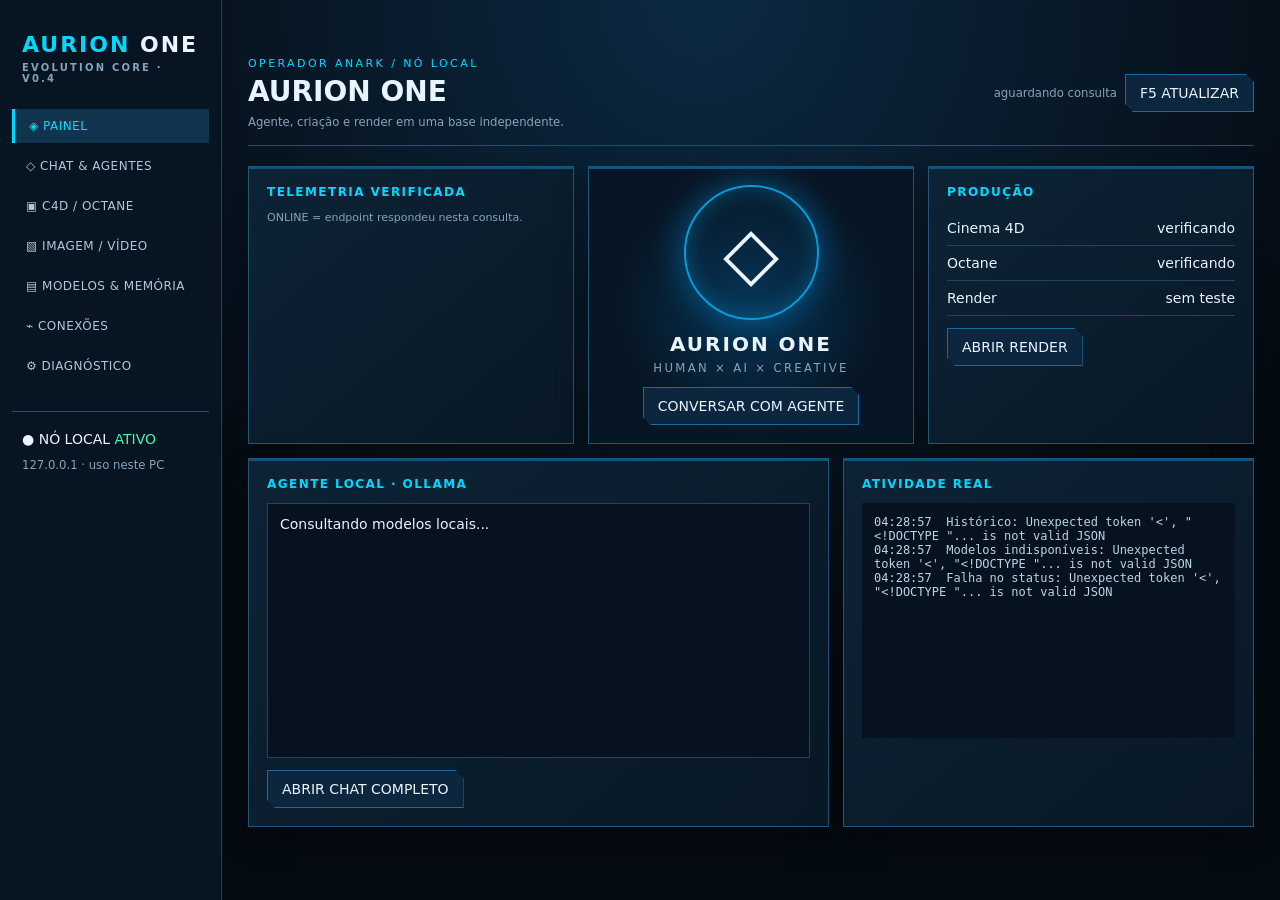
==== vnext/index.html @ 763e288a "Add AURION vNext local module: index.html" ====
<!doctype html>
<html lang="pt-BR">
<head>
<meta charset="utf-8"><meta name="viewport" content="width=device-width,initial-scale=1">
<title>AURION ONE · EVOLUTION CORE</title>
<style>
:root{color-scheme:dark;--bg:#050b12;--panel:#0b2034;--edge:#146ba7;--cyan:#00d9ff;--white:#e8f4ff;--muted:#84a4bb;--green:#49f5b2;--red:#ff6570;--purple:#9d4edd}
*{box-sizing:border-box}body{margin:0;background:radial-gradient(circle at 55% 0,#0c2942,#050b12 60%);color:var(--white);font:14px Segoe UI,system-ui,sans-serif}
button,input,textarea,select{font:inherit}button{cursor:pointer;background:#0c263e;color:var(--white);border:1px solid var(--edge);padding:10px 14px;clip-path:polygon(0 0,calc(100% - 8px) 0,100% 8px,100% 100%,8px 100%,0 calc(100% - 8px))}
button:hover,button:focus-visible{border-color:var(--cyan);background:#113858}button:disabled{opacity:.45;cursor:not-allowed}
input,textarea,select{background:#06131f;border:1px solid #24506b;color:var(--white);padding:11px;border-radius:4px;width:100%}
textarea{resize:vertical}a{color:var(--cyan)}small,.muted{color:var(--muted)}h1,h2,h3,p{margin:0}h2{font-size:17px;letter-spacing:.07em}h3{font-size:12px;color:var(--cyan);letter-spacing:.12em;margin-bottom:12px}
.app{display:grid;grid-template-columns:222px 1fr;min-height:100vh}.side{background:#071421;border-right:1px solid #184467;padding:20px 12px;position:sticky;top:0;height:100vh;overflow:auto}
.brand{padding:12px 10px 22px;color:var(--cyan);font-size:22px;font-weight:800;letter-spacing:.09em}.brand span{color:var(--white)}.brand small{display:block;font-size:10px;letter-spacing:.22em;margin-top:5px}
.nav{width:100%;text-align:left;margin:3px 0;border:0;background:transparent;clip-path:none;color:#afc8dc;font-size:12px;letter-spacing:.04em}.nav.active{background:#10344e;color:var(--cyan);border-left:3px solid var(--cyan)}.side-footer{border-top:1px solid #25516b;margin-top:25px;padding:15px 10px;line-height:1.8}
.main{min-width:0;padding:20px 26px 36px;max-width:1750px;width:100%;margin:auto}.top{display:flex;justify-content:space-between;gap:18px;align-items:center;border-bottom:1px solid #24506b;padding-bottom:16px;margin-bottom:20px}.eyebrow{color:var(--cyan);letter-spacing:.22em;font-size:11px}.top h1{font-size:28px;margin:5px 0}.top-actions{display:flex;gap:8px;align-items:center}
.grid{display:grid;grid-template-columns:repeat(12,minmax(0,1fr));gap:14px}.card{background:linear-gradient(140deg,#0d2335,#081827);border:1px solid #225675;box-shadow:inset 0 2px #0b547e,0 14px 30px #0005;padding:18px;min-width:0}.span3{grid-column:span 3}.span4{grid-column:span 4}.span5{grid-column:span 5}.span6{grid-column:span 6}.span7{grid-column:span 7}.span8{grid-column:span 8}.span12{grid-column:span 12}
.hero{min-height:250px;display:flex;align-items:center;justify-content:center;flex-direction:column;background:radial-gradient(circle,#073456 0,#071624 62%);text-align:center}.orb{width:135px;height:135px;border:2px solid #059cdb;border-radius:50%;display:grid;place-items:center;font-size:73px;font-weight:200;color:var(--white);box-shadow:0 0 32px #008cdb88,inset 0 0 24px #00b5ff55;margin-bottom:12px}.hero strong{font-size:20px;letter-spacing:.1em}.hero small{letter-spacing:.2em;margin-top:5px}
.service{display:flex;justify-content:space-between;gap:8px;border-bottom:1px solid #20445d;padding:9px 0}.service:last-child{border:0}.dot{color:var(--muted)}.online,.confirmed{color:var(--green)}.offline,.error{color:var(--red)}.detected,.unconfirmed,.running{color:#ffd477}.row{display:flex;align-items:center;gap:8px;flex-wrap:wrap}.stack{display:grid;gap:10px}.chatlog{height:255px;overflow:auto;background:#06121f;border:1px solid #23445e;padding:12px;white-space:pre-wrap}.message{border-bottom:1px solid #17344b;padding:8px 0;line-height:1.5}.message b{color:var(--cyan)}.message.user b{color:#cca4ff}.chatbox{display:grid;grid-template-columns:1fr auto;gap:8px;margin-top:10px}.chatbox textarea{min-height:67px}
.logs{height:235px;overflow:auto;background:#06121f;padding:12px;font:12px Consolas,monospace;white-space:pre-wrap;color:#b8d4e5}.view{display:none}.view.active{display:block}.statusline{font-size:11px;color:var(--muted);margin-top:11px}.actions{display:flex;gap:8px;flex-wrap:wrap;margin-top:12px}progress{width:100%;height:18px;accent-color:var(--cyan);margin:10px 0}.preview{max-width:100%;max-height:310px;object-fit:contain;background:#06131f;display:none;margin:10px auto}
.info{padding:10px;border-left:2px solid var(--cyan);background:#0a2538;line-height:1.5}.warn{border-left-color:#ffd477}.section-title{margin-bottom:15px}.tile-list{display:grid;grid-template-columns:repeat(auto-fit,minmax(180px,1fr));gap:12px}.tile{border:1px solid #225675;padding:14px;min-height:90px;background:#071b2b}.tile strong{display:block;margin-bottom:9px;color:var(--cyan)}
@media(max-width:1050px){.span3,.span4,.span5,.span6,.span7,.span8{grid-column:span 6}.app{grid-template-columns:180px 1fr}.main{padding:16px}}
@media(max-width:700px){.app{display:block}.side{position:static;height:auto;border-right:0;padding:10px}.brand{padding:5px}.nav{width:auto;margin:2px;padding:8px}.side-footer{display:none}.main{padding:14px}.top{align-items:flex-start}.top h1{font-size:21px}.grid{display:block}.card{margin-bottom:12px}.chatbox{grid-template-columns:1fr}}
</style></head>
<body><div class="app">
<aside class="side"><div class="brand">AURION <span>ONE</span><small>EVOLUTION CORE · V0.4</small></div>
<nav aria-label="Módulos"><button class="nav active" data-view="home">◈ PAINEL</button><button class="nav" data-view="agent">◇ CHAT & AGENTES</button><button class="nav" data-view="render">▣ C4D / OCTANE</button><button class="nav" data-view="media">▧ IMAGEM / VÍDEO</button><button class="nav" data-view="library">▤ MODELOS & MEMÓRIA</button><button class="nav" data-view="connections">⌁ CONEXÕES</button><button class="nav" data-view="diagnostic">⚙ DIAGNÓSTICO</button></nav>
<div class="side-footer"><div>● NÓ LOCAL <span id="node-status" class="online">ATIVO</span></div><small>127.0.0.1 · uso neste PC</small></div></aside>
<main class="main">
<header class="top"><div><div class="eyebrow">OPERADOR ANARK / NÓ LOCAL</div><h1>AURION ONE</h1><small>Agente, criação e render em uma base independente.</small></div><div class="top-actions"><small id="last-check">aguardando consulta</small><button id="refresh">F5 ATUALIZAR</button></div></header>
<section id="home" class="view active"><div class="grid">
<article class="card span4"><h3>TELEMETRIA VERIFICADA</h3><div id="services"></div><div class="statusline">ONLINE = endpoint respondeu nesta consulta.</div></article>
<article class="card hero span4"><div class="orb">◇</div><strong>AURION ONE</strong><small>HUMAN × AI × CREATIVE</small><div class="actions"><button data-go="agent">CONVERSAR COM AGENTE</button></div></article>
<article class="card span4"><h3>PRODUÇÃO</h3><div class="service">Cinema 4D <span id="c4d-state">verificando</span></div><div class="service">Octane <span id="octane-state">verificando</span></div><div class="service">Render <span id="render-state">sem teste</span></div><div class="actions"><button data-go="render">ABRIR RENDER</button></div></article>
<article class="card span7"><h3>AGENTE LOCAL · OLLAMA</h3><div id="home-chat" class="chatlog">Consultando modelos locais...</div><div class="actions"><button data-go="agent">ABRIR CHAT COMPLETO</button></div></article>
<article class="card span5"><h3>ATIVIDADE REAL</h3><div id="events" class="logs"></div></article>
</div></section>
<section id="agent" class="view"><div class="grid"><article class="card span8"><h2 class="section-title">CHAT & AGENTES</h2><div class="row"><label for="model">Modelo Ollama</label><select id="model" style="max-width:350px"></select><button id="models-refresh">RELER MODELOS</button></div><div id="chat" class="chatlog" style="height:390px;margin-top:12px"></div><div class="chatbox"><textarea id="message" placeholder="Escreva para seu agente local. As conversas ficam neste PC."></textarea><button id="send">ENVIAR</button></div><small id="chat-status">Selecione um modelo disponível.</small></article><article class="card span4"><h3>MEMÓRIA DE CONVERSA</h3><p class="info">Histórico salvo em SQLite local após resposta real. O painel não usa automaticamente suas pastas privadas como contexto.</p><div class="actions"><button data-go="library">ABRIR NOTAS</button></div><h3 style="margin-top:25px">ESTADO DO AGENTE</h3><div id="agent-health" class="muted">Aguardando Ollama.</div></article></div></section>
<section id="render" class="view"><div class="grid"><article class="card span7"><h2 class="section-title">CINEMA 4D / OCTANE</h2><p class="info">Coloque a cena .c4d em <code>data/projects</code>, salva com Octane como renderizador. O teste cria a saída em <code>data/renders</code>.</p><div class="row" style="margin-top:15px"><select id="scene"></select><button id="render-refresh">RELER CENAS</button><button id="render-start">RENDER FRAME 0</button></div><progress id="render-progress" max="100"></progress><div id="render-detail" class="muted">Sem teste nesta sessão.</div><img id="render-preview" class="preview" alt="Prévia do render validado"></article><article class="card span5"><h3>VERIFICAÇÃO</h3><div id="render-health"></div><p class="info warn" style="margin-top:15px">Arquivo encontrado não comprova licença ou compatibilidade. O resultado só recebe confirmação após processo, PNG e log.</p></article></div></section>
<section id="media" class="view"><div class="grid"><article class="card span8"><h2 class="section-title">ESTÚDIO DE IMAGEM & VÍDEO</h2><div class="info">ComfyUI abre no editor local quando responder. Geração por workflow será habilitada após validar catálogo e fluxo compatível com seus modelos. Este módulo não anuncia uma geração ainda não testada.</div><div class="actions"><button id="open-comfy">ABRIR COMFYUI</button></div></article><article class="card span4"><h3>ESTADO DA FILA</h3><div id="comfy-health" class="muted">Verificando 8188.</div></article></div></section>
<section id="library" class="view"><div class="grid"><article class="card span6"><h2 class="section-title">MODELOS DISPONÍVEIS</h2><div id="model-list" class="tile-list"></div></article><article class="card span6"><h2 class="section-title">NOTAS & CONTINUIDADE</h2><textarea id="note" rows="4" placeholder="Registre uma decisão ou memória autorizada."></textarea><div class="actions"><button id="save-note">SALVAR NOTA</button></div><div id="notes" class="chatlog" style="margin-top:12px"></div></article></div></section>
<section id="connections" class="view"><div class="grid"><article class="card span12"><h2 class="section-title">CONEXÕES</h2><div class="tile-list"><div class="tile"><strong>OLLAMA</strong><div id="con-ollama">Verificando</div></div><div class="tile"><strong>COMFYUI</strong><div id="con-comfyui">Verificando</div></div><div class="tile"><strong>OPEN WEBUI</strong><div id="con-webui">Verificando</div><div class="actions"><button id="open-webui">ABRIR LOCAL</button></div></div><div class="tile"><strong>GITHUB / DRIVE</strong><span class="muted">Não configurados neste nó. Nenhuma chave foi incorporada.</span></div><div class="tile"><strong>POCO / MI BAND / FONE</strong><span class="muted">Não verificados neste PC. Sem pareamento anunciado.</span></div><div class="tile"><strong>NVIDIA / OUTROS</strong><span class="muted">Integração de API ainda não configurada. Segredos fora do painel.</span></div></div></article></div></section>
<section id="diagnostic" class="view"><div class="grid"><article class="card span6"><h2 class="section-title">DIAGNÓSTICO LOCAL</h2><div id="raw-status" class="logs"></div></article><article class="card span6"><h2 class="section-title">CONTINUIDADE</h2><p class="info">Este painel roda em 127.0.0.1:8766, paralelo à base estável. F5 reconsulta serviços, modelos e cenas; não instala nem modifica programas. SQLite, cenas e saídas ficam em <code>data</code>.</p><div class="actions"><button id="download-history">EXPORTAR HISTÓRICO JSON</button></div><p class="statusline">Versão 0.4 · ponto de entrada próprio · sem acesso remoto.</p></article></div></section>
</main></div>
<script>
const TOKEN='__LOCAL_TOKEN__'; const api=async(path,method='GET',body)=>{const r=await fetch(path,{method,headers:{Authorization:'Bearer '+TOKEN,'Content-Type':'application/json'},body:body?JSON.stringify(body):undefined});const j=await r.json();if(!r.ok)throw Error(j.error||'HTTP '+r.status);return j};
const $=id=>document.getElementById(id);const safe=s=>String(s??'');let current=null,logLines=[];
function event(msg){logLines.unshift(new Date().toLocaleTimeString('pt-BR')+'  '+msg);logLines=logLines.slice(0,70);$('events').textContent=logLines.join('\n')}
function show(name){document.querySelectorAll('.view').forEach(x=>x.classList.toggle('active',x.id===name));document.querySelectorAll('.nav').forEach(x=>x.classList.toggle('active',x.dataset.view===name))}
document.querySelectorAll('[data-view],[data-go]').forEach(x=>x.addEventListener('click',()=>show(x.dataset.view||x.dataset.go)));
function state(el,value){el.textContent=value;el.className=value}
function serviceRow(name,data){let d=document.createElement('div');d.className='service';let label=document.createElement('span');label.textContent=name;let s=document.createElement('span');state(s,data.state);d.append(label,s);return d}
async function refresh(){try{let s=await api('/api/status');current=s;$('last-check').textContent='VERIFICADO '+new Date().toLocaleTimeString('pt-BR');$('services').replaceChildren(...Object.entries(s.services).map(([k,v])=>serviceRow(k.toUpperCase(),v)));state($('c4d-state'),s.c4d.state);state($('octane-state'),s.octane.state);state($('render-state'),s.render.state);$('render-health').replaceChildren(serviceRow('C4D',s.c4d),serviceRow('OCTANE',s.octane),serviceRow('RESULTADO',s.render));$('render-detail').textContent=s.render.message;$('render-progress').value=s.render.progress??0;$('render-progress').removeAttribute('value');if(s.render.progress!=null)$('render-progress').value=s.render.progress;if(s.render.file){$('render-preview').style.display='block';fetch('/api/render/file/'+encodeURIComponent(s.render.file),{headers:{Authorization:'Bearer '+TOKEN}}).then(r=>{if(!r.ok)throw Error('Prévia indisponível');return r.blob()}).then(b=>{if(window.previewUrl)URL.revokeObjectURL(window.previewUrl);window.previewUrl=URL.createObjectURL(b);$('render-preview').src=window.previewUrl}).catch(e=>event(e.message))}
 $('agent-health').textContent=s.services.ollama.state+' · '+(s.services.ollama.models??0)+' modelos';$('comfy-health').textContent=s.services.comfyui.state;for(const k of ['ollama','comfyui','webui'])$('con-'+k).textContent=s.services[k].state+' · '+s.services[k].checked_at;let selected=$('scene').value;$('scene').replaceChildren(...s.scenes.map(x=>new Option(x,x)));if(s.scenes.includes(selected))$('scene').value=selected;if(!s.scenes.length)$('scene').add(new Option('Nenhuma cena em data/projects',''));$('raw-status').textContent=JSON.stringify(s,null,2);event('Estado local atualizado');}catch(e){event('Falha no status: '+e.message)}}
async function loadModels(){try{let m=(await api('/api/models')).models;let prev=$('model').value;$('model').replaceChildren(...m.map(x=>new Option(x,x)));if(m.includes(prev))$('model').value=prev;if(!m.length)$('model').add(new Option('Nenhum modelo disponível',''));$('model-list').replaceChildren(...m.map(x=>{let d=document.createElement('div');d.className='tile';d.textContent=x;return d}));if(!m.length)$('model-list').textContent='Ollama sem modelos ou offline.';$('home-chat').textContent=m.length?'Modelo pronto: '+m[0]:'Sem modelo local confirmado.';event(m.length+' modelo(s) Ollama');}catch(e){$('chat-status').textContent=e.message;event('Modelos indisponíveis: '+e.message)}}
async function loadHistory(){try{let h=(await api('/api/history')).messages;let box=$('chat');box.replaceChildren(...h.map(m=>{let d=document.createElement('div');d.className='message '+m.role;let b=document.createElement('b');b.textContent=(m.role==='user'?'VOCÊ':'AURION')+' · '+m.model+' · '+m.ts;let t=document.createElement('div');t.textContent=m.text;d.append(b,t);return d}));box.scrollTop=box.scrollHeight;}catch(e){event('Histórico: '+e.message)}}
async function send(){let message=$('message').value.trim(),model=$('model').value;if(!message)return;$('send').disabled=true;$('chat-status').textContent='Ollama processando...';try{await api('/api/chat','POST',{message,model});$('message').value='';await loadHistory();$('chat-status').textContent='Resposta recebida e salva.';event('Resposta do agente salva');}catch(e){$('chat-status').textContent='Falha: '+e.message;event('Agente: '+e.message)}finally{$('send').disabled=false}}
async function notes(){try{let n=(await api('/api/notes')).notes;$('notes').textContent=n.map(x=>x.ts+'\n'+x.text).join('\n\n')||'Sem notas.'}catch(e){$('notes').textContent=e.message}}
$('refresh').onclick=()=>{refresh();loadModels()};document.addEventListener('keydown',e=>{if(e.key==='F5'){e.preventDefault();refresh();loadModels()}});
$('models-refresh').onclick=loadModels;$('send').onclick=send;$('message').addEventListener('keydown',e=>{if(e.key==='Enter'&&e.ctrlKey)send()});
$('render-refresh').onclick=refresh;$('render-start').onclick=async()=>{try{await api('/api/render','POST',{scene:$('scene').value});event('Render iniciado');refresh()}catch(e){event('Render: '+e.message);$('render-detail').textContent=e.message}};
$('save-note').onclick=async()=>{try{await api('/api/notes','POST',{text:$('note').value});$('note').value='';notes();event('Nota salva')}catch(e){event('Nota: '+e.message)}};
$('open-comfy').onclick=()=>{if(current?.services.comfyui.state==='online')window.open('http://127.0.0.1:8188','_blank');else event('ComfyUI não respondeu')};
$('open-webui').onclick=()=>{if(current?.services.webui.state==='online')window.open('http://127.0.0.1:8080','_blank');else event('Open WebUI não respondeu')};
$('download-history').onclick=async()=>{try{let data=await api('/api/history');let a=document.createElement('a');a.href=URL.createObjectURL(new Blob([JSON.stringify(data,null,2)],{type:'application/json'}));a.download='aurion-historico.json';a.click();setTimeout(()=>URL.revokeObjectURL(a.href),1000)}catch(e){event('Exportação: '+e.message)}};
refresh();loadModels();loadHistory();notes();setInterval(refresh,15000);
</script></body></html>
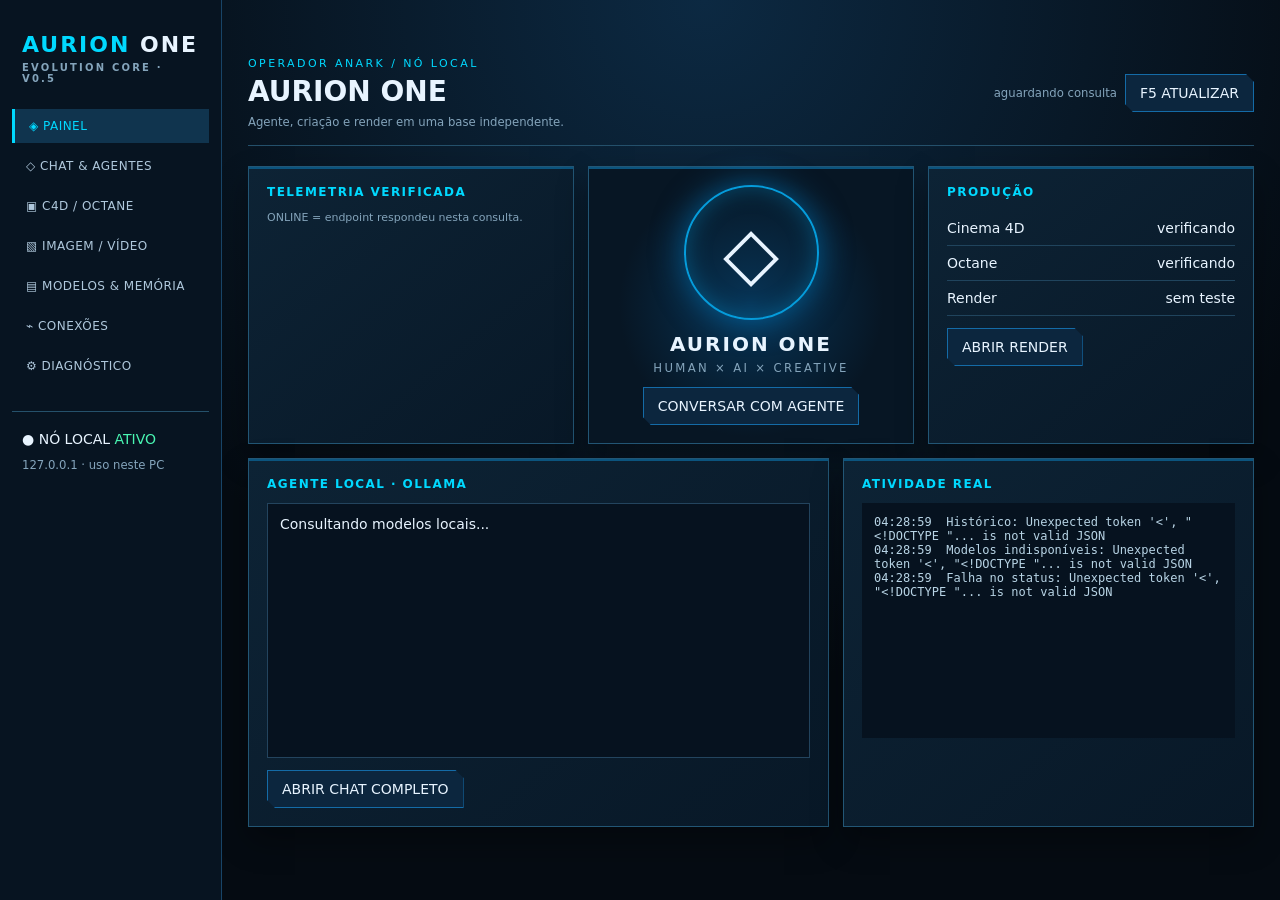
==== commit e6f09677: "Connect local project sources to agent: index.html" ====
--- a/vnext/index.html
+++ b/vnext/index.html
@@ -23,7 +23,7 @@
 @media(max-width:700px){.app{display:block}.side{position:static;height:auto;border-right:0;padding:10px}.brand{padding:5px}.nav{width:auto;margin:2px;padding:8px}.side-footer{display:none}.main{padding:14px}.top{align-items:flex-start}.top h1{font-size:21px}.grid{display:block}.card{margin-bottom:12px}.chatbox{grid-template-columns:1fr}}
 </style></head>
 <body><div class="app">
-<aside class="side"><div class="brand">AURION <span>ONE</span><small>EVOLUTION CORE · V0.4</small></div>
+<aside class="side"><div class="brand">AURION <span>ONE</span><small>EVOLUTION CORE · V0.5</small></div>
 <nav aria-label="Módulos"><button class="nav active" data-view="home">◈ PAINEL</button><button class="nav" data-view="agent">◇ CHAT & AGENTES</button><button class="nav" data-view="render">▣ C4D / OCTANE</button><button class="nav" data-view="media">▧ IMAGEM / VÍDEO</button><button class="nav" data-view="library">▤ MODELOS & MEMÓRIA</button><button class="nav" data-view="connections">⌁ CONEXÕES</button><button class="nav" data-view="diagnostic">⚙ DIAGNÓSTICO</button></nav>
 <div class="side-footer"><div>● NÓ LOCAL <span id="node-status" class="online">ATIVO</span></div><small>127.0.0.1 · uso neste PC</small></div></aside>
 <main class="main">
@@ -35,12 +35,12 @@
 <article class="card span7"><h3>AGENTE LOCAL · OLLAMA</h3><div id="home-chat" class="chatlog">Consultando modelos locais...</div><div class="actions"><button data-go="agent">ABRIR CHAT COMPLETO</button></div></article>
 <article class="card span5"><h3>ATIVIDADE REAL</h3><div id="events" class="logs"></div></article>
 </div></section>
-<section id="agent" class="view"><div class="grid"><article class="card span8"><h2 class="section-title">CHAT & AGENTES</h2><div class="row"><label for="model">Modelo Ollama</label><select id="model" style="max-width:350px"></select><button id="models-refresh">RELER MODELOS</button></div><div id="chat" class="chatlog" style="height:390px;margin-top:12px"></div><div class="chatbox"><textarea id="message" placeholder="Escreva para seu agente local. As conversas ficam neste PC."></textarea><button id="send">ENVIAR</button></div><small id="chat-status">Selecione um modelo disponível.</small></article><article class="card span4"><h3>MEMÓRIA DE CONVERSA</h3><p class="info">Histórico salvo em SQLite local após resposta real. O painel não usa automaticamente suas pastas privadas como contexto.</p><div class="actions"><button data-go="library">ABRIR NOTAS</button></div><h3 style="margin-top:25px">ESTADO DO AGENTE</h3><div id="agent-health" class="muted">Aguardando Ollama.</div></article></div></section>
+<section id="agent" class="view"><div class="grid"><article class="card span8"><h2 class="section-title">CHAT & AGENTES</h2><div class="row"><label for="model">Modelo Ollama</label><select id="model" style="max-width:350px"></select><button id="models-refresh">RELER MODELOS</button></div><div id="chat" class="chatlog" style="height:390px;margin-top:12px"></div><div class="chatbox"><textarea id="message" placeholder="Pergunte sobre a reunião, Bíblia ou projeto. As fontes usadas aparecem na resposta."></textarea><button id="send">ENVIAR</button></div><small id="chat-status">Selecione um modelo disponível.</small></article><article class="card span4"><h3>FONTES DA HISTÓRIA</h3><p class="info">Bíblia e reuniões do repositório local, mais arquivos que você colocar em <code>data/context</code>. Busca limitada e local; nenhuma pasta privada inteira é lida.</p><div id="source-count" class="statusline">Carregando fontes...</div><div class="actions"><button id="sources-refresh">RELER FONTES</button><button data-go="library">ABRIR NOTAS</button></div><div id="source-list" class="logs" style="height:220px;margin-top:12px"></div><h3 style="margin-top:20px">ESTADO DO AGENTE</h3><div id="agent-health" class="muted">Aguardando Ollama.</div></article></div></section>
 <section id="render" class="view"><div class="grid"><article class="card span7"><h2 class="section-title">CINEMA 4D / OCTANE</h2><p class="info">Coloque a cena .c4d em <code>data/projects</code>, salva com Octane como renderizador. O teste cria a saída em <code>data/renders</code>.</p><div class="row" style="margin-top:15px"><select id="scene"></select><button id="render-refresh">RELER CENAS</button><button id="render-start">RENDER FRAME 0</button></div><progress id="render-progress" max="100"></progress><div id="render-detail" class="muted">Sem teste nesta sessão.</div><img id="render-preview" class="preview" alt="Prévia do render validado"></article><article class="card span5"><h3>VERIFICAÇÃO</h3><div id="render-health"></div><p class="info warn" style="margin-top:15px">Arquivo encontrado não comprova licença ou compatibilidade. O resultado só recebe confirmação após processo, PNG e log.</p></article></div></section>
 <section id="media" class="view"><div class="grid"><article class="card span8"><h2 class="section-title">ESTÚDIO DE IMAGEM & VÍDEO</h2><div class="info">ComfyUI abre no editor local quando responder. Geração por workflow será habilitada após validar catálogo e fluxo compatível com seus modelos. Este módulo não anuncia uma geração ainda não testada.</div><div class="actions"><button id="open-comfy">ABRIR COMFYUI</button></div></article><article class="card span4"><h3>ESTADO DA FILA</h3><div id="comfy-health" class="muted">Verificando 8188.</div></article></div></section>
 <section id="library" class="view"><div class="grid"><article class="card span6"><h2 class="section-title">MODELOS DISPONÍVEIS</h2><div id="model-list" class="tile-list"></div></article><article class="card span6"><h2 class="section-title">NOTAS & CONTINUIDADE</h2><textarea id="note" rows="4" placeholder="Registre uma decisão ou memória autorizada."></textarea><div class="actions"><button id="save-note">SALVAR NOTA</button></div><div id="notes" class="chatlog" style="margin-top:12px"></div></article></div></section>
 <section id="connections" class="view"><div class="grid"><article class="card span12"><h2 class="section-title">CONEXÕES</h2><div class="tile-list"><div class="tile"><strong>OLLAMA</strong><div id="con-ollama">Verificando</div></div><div class="tile"><strong>COMFYUI</strong><div id="con-comfyui">Verificando</div></div><div class="tile"><strong>OPEN WEBUI</strong><div id="con-webui">Verificando</div><div class="actions"><button id="open-webui">ABRIR LOCAL</button></div></div><div class="tile"><strong>GITHUB / DRIVE</strong><span class="muted">Não configurados neste nó. Nenhuma chave foi incorporada.</span></div><div class="tile"><strong>POCO / MI BAND / FONE</strong><span class="muted">Não verificados neste PC. Sem pareamento anunciado.</span></div><div class="tile"><strong>NVIDIA / OUTROS</strong><span class="muted">Integração de API ainda não configurada. Segredos fora do painel.</span></div></div></article></div></section>
-<section id="diagnostic" class="view"><div class="grid"><article class="card span6"><h2 class="section-title">DIAGNÓSTICO LOCAL</h2><div id="raw-status" class="logs"></div></article><article class="card span6"><h2 class="section-title">CONTINUIDADE</h2><p class="info">Este painel roda em 127.0.0.1:8766, paralelo à base estável. F5 reconsulta serviços, modelos e cenas; não instala nem modifica programas. SQLite, cenas e saídas ficam em <code>data</code>.</p><div class="actions"><button id="download-history">EXPORTAR HISTÓRICO JSON</button></div><p class="statusline">Versão 0.4 · ponto de entrada próprio · sem acesso remoto.</p></article></div></section>
+<section id="diagnostic" class="view"><div class="grid"><article class="card span6"><h2 class="section-title">DIAGNÓSTICO LOCAL</h2><div id="raw-status" class="logs"></div></article><article class="card span6"><h2 class="section-title">CONTINUIDADE</h2><p class="info">Este painel roda em 127.0.0.1:8766, paralelo à base estável. F5 reconsulta serviços, modelos, cenas e fontes; não instala nem modifica programas. SQLite, cenas e saídas ficam em <code>data</code>.</p><div class="actions"><button id="download-history">EXPORTAR HISTÓRICO JSON</button></div><p class="statusline">Versão 0.5 · ponto de entrada próprio · sem acesso remoto.</p></article></div></section>
 </main></div>
 <script>
 const TOKEN='__LOCAL_TOKEN__'; const api=async(path,method='GET',body)=>{const r=await fetch(path,{method,headers:{Authorization:'Bearer '+TOKEN,'Content-Type':'application/json'},body:body?JSON.stringify(body):undefined});const j=await r.json();if(!r.ok)throw Error(j.error||'HTTP '+r.status);return j};
@@ -53,15 +53,17 @@
 async function refresh(){try{let s=await api('/api/status');current=s;$('last-check').textContent='VERIFICADO '+new Date().toLocaleTimeString('pt-BR');$('services').replaceChildren(...Object.entries(s.services).map(([k,v])=>serviceRow(k.toUpperCase(),v)));state($('c4d-state'),s.c4d.state);state($('octane-state'),s.octane.state);state($('render-state'),s.render.state);$('render-health').replaceChildren(serviceRow('C4D',s.c4d),serviceRow('OCTANE',s.octane),serviceRow('RESULTADO',s.render));$('render-detail').textContent=s.render.message;$('render-progress').value=s.render.progress??0;$('render-progress').removeAttribute('value');if(s.render.progress!=null)$('render-progress').value=s.render.progress;if(s.render.file){$('render-preview').style.display='block';fetch('/api/render/file/'+encodeURIComponent(s.render.file),{headers:{Authorization:'Bearer '+TOKEN}}).then(r=>{if(!r.ok)throw Error('Prévia indisponível');return r.blob()}).then(b=>{if(window.previewUrl)URL.revokeObjectURL(window.previewUrl);window.previewUrl=URL.createObjectURL(b);$('render-preview').src=window.previewUrl}).catch(e=>event(e.message))}
  $('agent-health').textContent=s.services.ollama.state+' · '+(s.services.ollama.models??0)+' modelos';$('comfy-health').textContent=s.services.comfyui.state;for(const k of ['ollama','comfyui','webui'])$('con-'+k).textContent=s.services[k].state+' · '+s.services[k].checked_at;let selected=$('scene').value;$('scene').replaceChildren(...s.scenes.map(x=>new Option(x,x)));if(s.scenes.includes(selected))$('scene').value=selected;if(!s.scenes.length)$('scene').add(new Option('Nenhuma cena em data/projects',''));$('raw-status').textContent=JSON.stringify(s,null,2);event('Estado local atualizado');}catch(e){event('Falha no status: '+e.message)}}
 async function loadModels(){try{let m=(await api('/api/models')).models;let prev=$('model').value;$('model').replaceChildren(...m.map(x=>new Option(x,x)));if(m.includes(prev))$('model').value=prev;if(!m.length)$('model').add(new Option('Nenhum modelo disponível',''));$('model-list').replaceChildren(...m.map(x=>{let d=document.createElement('div');d.className='tile';d.textContent=x;return d}));if(!m.length)$('model-list').textContent='Ollama sem modelos ou offline.';$('home-chat').textContent=m.length?'Modelo pronto: '+m[0]:'Sem modelo local confirmado.';event(m.length+' modelo(s) Ollama');}catch(e){$('chat-status').textContent=e.message;event('Modelos indisponíveis: '+e.message)}}
-async function loadHistory(){try{let h=(await api('/api/history')).messages;let box=$('chat');box.replaceChildren(...h.map(m=>{let d=document.createElement('div');d.className='message '+m.role;let b=document.createElement('b');b.textContent=(m.role==='user'?'VOCÊ':'AURION')+' · '+m.model+' · '+m.ts;let t=document.createElement('div');t.textContent=m.text;d.append(b,t);return d}));box.scrollTop=box.scrollHeight;}catch(e){event('Histórico: '+e.message)}}
-async function send(){let message=$('message').value.trim(),model=$('model').value;if(!message)return;$('send').disabled=true;$('chat-status').textContent='Ollama processando...';try{await api('/api/chat','POST',{message,model});$('message').value='';await loadHistory();$('chat-status').textContent='Resposta recebida e salva.';event('Resposta do agente salva');}catch(e){$('chat-status').textContent='Falha: '+e.message;event('Agente: '+e.message)}finally{$('send').disabled=false}}
+async function loadHistory(){try{let h=(await api('/api/history')).messages;let box=$('chat');box.replaceChildren(...h.map(m=>{let d=document.createElement('div');d.className='message '+m.role;let b=document.createElement('b');b.textContent=(m.role==='user'?'VOCÊ':'AURION')+' · '+m.model+' · '+m.ts;let t=document.createElement('div');t.textContent=m.text;d.append(b,t);if(m.sources?.length){let p=document.createElement('small');p.textContent='Fontes consultadas: '+m.sources.map(x=>x.source+' §'+x.section).join(' · ');d.append(p)}return d}));box.scrollTop=box.scrollHeight;}catch(e){event('Histórico: '+e.message)}}
+async function send(){let message=$('message').value.trim(),model=$('model').value;if(!message)return;$('send').disabled=true;$('chat-status').textContent='Ollama processando com fontes locais...';try{let result=await api('/api/chat','POST',{message,model});$('message').value='';await loadHistory();$('chat-status').textContent='Resposta salva · '+result.sources.length+' fonte(s) consultada(s).';event('Resposta do agente salva');}catch(e){$('chat-status').textContent='Falha: '+e.message;event('Agente: '+e.message)}finally{$('send').disabled=false}}
+async function loadSources(refreshIndex=false){try{let result=await api(refreshIndex?'/api/sources/refresh':'/api/sources',refreshIndex?'POST':'GET');$('source-count').textContent=result.documents.length+' documento(s) · '+result.chunks+' trecho(s) · repositório '+(result.repository_found?'localizado':'não localizado');$('source-list').textContent=result.documents.map(x=>x.name+' · '+x.chunks+' trechos').join('\n')+(result.errors.length?'\nERROS: '+result.errors.join(', '):'');event('Fontes locais verificadas');}catch(e){$('source-count').textContent='Falha: '+e.message}}
 async function notes(){try{let n=(await api('/api/notes')).notes;$('notes').textContent=n.map(x=>x.ts+'\n'+x.text).join('\n\n')||'Sem notas.'}catch(e){$('notes').textContent=e.message}}
-$('refresh').onclick=()=>{refresh();loadModels()};document.addEventListener('keydown',e=>{if(e.key==='F5'){e.preventDefault();refresh();loadModels()}});
+$('refresh').onclick=()=>{refresh();loadModels();loadSources(true)};document.addEventListener('keydown',e=>{if(e.key==='F5'){e.preventDefault();refresh();loadModels();loadSources(true)}});
 $('models-refresh').onclick=loadModels;$('send').onclick=send;$('message').addEventListener('keydown',e=>{if(e.key==='Enter'&&e.ctrlKey)send()});
+$('sources-refresh').onclick=()=>loadSources(true);
 $('render-refresh').onclick=refresh;$('render-start').onclick=async()=>{try{await api('/api/render','POST',{scene:$('scene').value});event('Render iniciado');refresh()}catch(e){event('Render: '+e.message);$('render-detail').textContent=e.message}};
 $('save-note').onclick=async()=>{try{await api('/api/notes','POST',{text:$('note').value});$('note').value='';notes();event('Nota salva')}catch(e){event('Nota: '+e.message)}};
 $('open-comfy').onclick=()=>{if(current?.services.comfyui.state==='online')window.open('http://127.0.0.1:8188','_blank');else event('ComfyUI não respondeu')};
 $('open-webui').onclick=()=>{if(current?.services.webui.state==='online')window.open('http://127.0.0.1:8080','_blank');else event('Open WebUI não respondeu')};
 $('download-history').onclick=async()=>{try{let data=await api('/api/history');let a=document.createElement('a');a.href=URL.createObjectURL(new Blob([JSON.stringify(data,null,2)],{type:'application/json'}));a.download='aurion-historico.json';a.click();setTimeout(()=>URL.revokeObjectURL(a.href),1000)}catch(e){event('Exportação: '+e.message)}};
-refresh();loadModels();loadHistory();notes();setInterval(refresh,15000);
+refresh();loadModels();loadHistory();notes();loadSources();setInterval(refresh,15000);
 </script></body></html>
